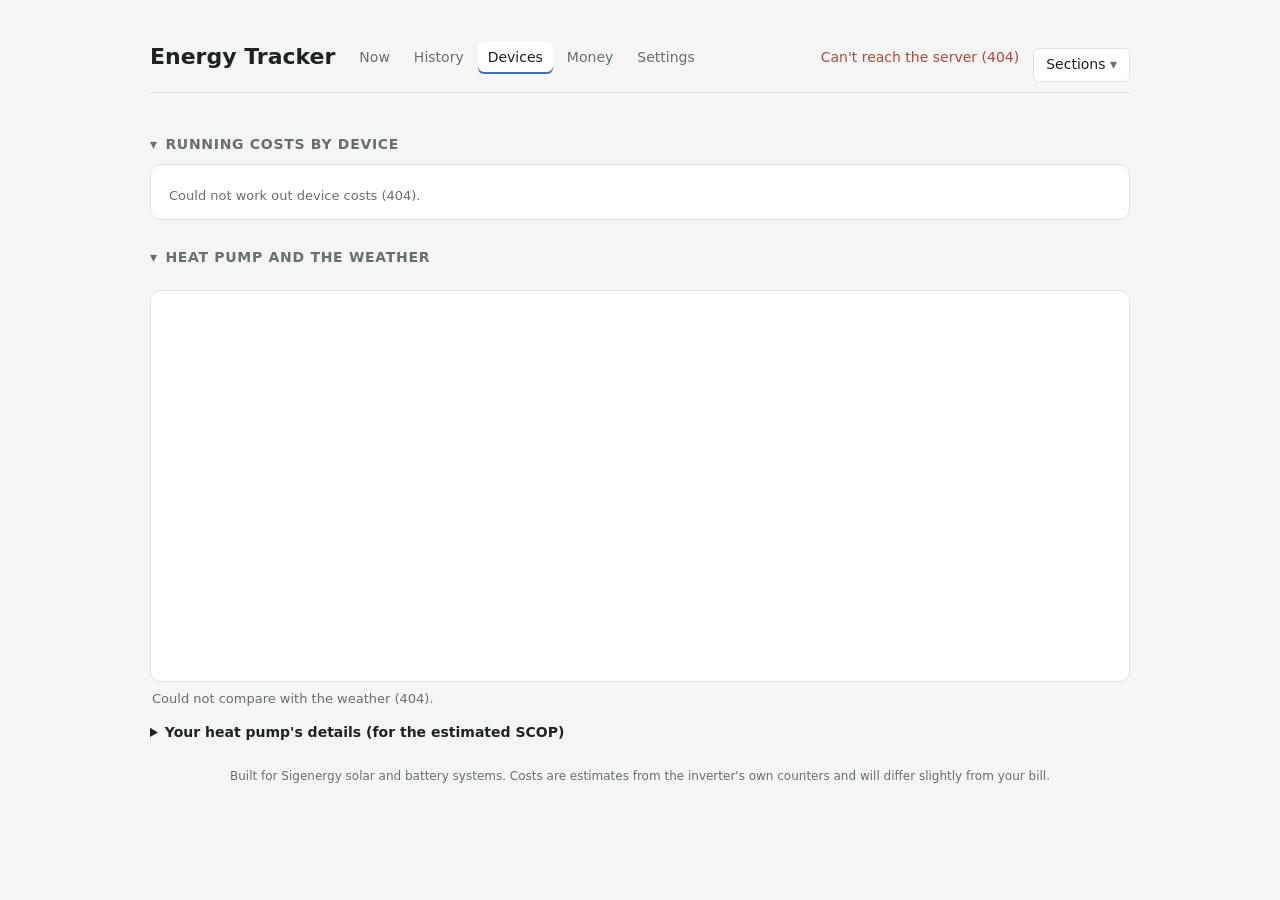
==== energy_tracker/src/energy_tracker/web/devices.html @ 3c7d55b4 "0.44.0: a chart of the estimated SCOP by day, week, month and year, with a predicted SCOP for the ye" ====
<!doctype html>
<html lang="en">
<head>
<meta charset="utf-8">
<meta name="viewport" content="width=device-width, initial-scale=1">
<title>Devices · Energy Tracker</title>
<link rel="stylesheet" href="app.css?v=__VERSION__">
</head>
<body data-page="devices">
<main>
  <header>
    <h1>Energy Tracker</h1>
    <nav class="pages" aria-label="Pages">
      <a href="./">Now</a>
      <a href="history">History</a>
      <a href="devices" aria-current="page">Devices</a>
      <a href="money">Money</a>
      <a href="settings">Settings</a>
    </nav>
    <div class="right">
      <div id="status">Loading…</div>
      <details class="jump" id="jump">
        <summary>Sections</summary>
        <div class="jump-panel" id="jump-panel"></div>
      </details>
    </div>
  </header>

  <div id="notice" role="alert" hidden>
    <strong>No Sigenergy sensors were found in Home Assistant.</strong>
    This app is built for Sigenergy solar and battery systems and reads the sensors created
    by the Sigenergy integration, so it has nothing to show yet. If you have a Sigenergy
    system, check that its integration is set up. For other systems, or sensors with different
    names, see "Using different sensors" in the documentation.
  </div>
  <div id="reminders" role="status" hidden></div>

  <div id="device-costs-section">
    <h2 id="device-costs-heading">Running costs by device</h2>
    <div class="chart">
      <div class="table-scroll">
        <table>
          <thead id="device-costs-head"></thead>
          <tbody id="device-costs-rows"></tbody>
        </table>
      </div>
      <div class="hint" id="device-costs-hint"></div>
    </div>
  </div>

  <div id="heating-section">
    <h2 id="heating-heading">Heat pump and the weather</h2>
    <div class="tiles" id="heating-tiles"></div>
    <div class="chart" id="efficiency-box" style="margin-top: 12px;" hidden>
      <h3 style="margin: 0 0 8px; font-size: 15px;">Estimated SCOP</h3>
      <div class="tiles" id="efficiency-tiles"></div>
      <div class="segmented" id="scop-periods" role="group" aria-label="SCOP by" style="margin-top: 12px;">
        <button type="button" data-period="days">Daily</button>
        <button type="button" data-period="weeks">Weekly</button>
        <button type="button" data-period="months">Monthly</button>
        <button type="button" data-period="years">Yearly</button>
      </div>
      <svg id="scop-chart" viewBox="0 0 900 260" role="img" style="margin-top: 8px;"
           aria-label="The heat pump's estimated SCOP, heating SCOP and hot water COP over time"></svg>
      <div class="legend" id="scop-legend"></div>
      <div class="table-scroll" style="margin-top: 12px;">
        <table>
          <thead><tr><th>Period</th><th class="num">Days</th><th class="num">Electricity</th><th class="num">Hot water</th>
            <th class="num">Heating</th><th class="num">Standby</th><th class="num">Hot water COP</th>
            <th class="num">Heating SCOP</th><th class="num">SCOP</th></tr></thead>
          <tbody id="efficiency-rows"></tbody>
        </table>
      </div>
      <div class="hint" id="efficiency-hint"></div>
    </div>
    <div class="chart" id="heatgen-box" style="margin-top: 12px;" hidden>
      <h3 style="margin: 0 0 8px; font-size: 15px;">Heat generated</h3>
      <div class="tiles" id="heatgen-tiles"></div>
      <div class="segmented" id="heatgen-periods" role="group" aria-label="Heat generated by"
           style="margin-top: 12px;">
        <button type="button" data-period="days">Daily</button>
        <button type="button" data-period="weeks">Weekly</button>
        <button type="button" data-period="months">Monthly</button>
        <button type="button" data-period="years">Yearly</button>
      </div>
      <svg id="heatgen-chart" viewBox="0 0 900 260" role="img" style="margin-top: 8px;"
           aria-label="Heat generated by the heat pump, split into hot water and heating"></svg>
      <div class="legend" id="heatgen-legend"></div>
      <div class="table-scroll" style="margin-top: 12px;">
        <table>
          <thead><tr><th>Period</th><th class="num">Days</th><th class="num">Heat generated</th>
            <th class="num">Hot water</th><th class="num">Heating</th><th class="num">Electricity</th>
            <th class="num">COP</th></tr></thead>
          <tbody id="heatgen-rows"></tbody>
        </table>
      </div>
      <div class="hint" id="heatgen-hint"></div>
    </div>
    <div class="chart" style="margin-top: 12px;">
      <div class="empty" id="heating-empty" hidden></div>
      <svg id="heating-chart" viewBox="0 0 900 320" role="img"
           aria-label="Each day's heat pump use against that day's outdoor temperature" hidden></svg>
      <div class="hint" id="heating-chart-hint"></div>
    </div>
    <div class="chart" id="heating-table-box" hidden>
      <div class="table-scroll">
        <table>
          <thead><tr><th>Period</th><th class="num">Days</th><th class="num">Average outside</th>
            <th class="num">Heat pump</th><th class="num">Degree days</th><th class="num">kWh per degree day</th><th class="num" id="heating-scop-head" hidden>Survey SCOP</th></tr></thead>
          <tbody id="heating-rows"></tbody>
        </table>
      </div>
      <div class="hint">Degree days measure how cold it was: each day adds how far its average fell below
        15.5 °C. kWh per degree day lets one winter be compared fairly with another, whatever the weather; if it
        rises, the heat pump (or its settings) is working less efficiently. Winters run October to April; months with
        little heating are left blank, as hot water would swamp the figure.</div>
    </div>
    <div class="hint" id="heating-hint"></div>
    <details id="heating-editor">
      <summary>Your heat pump's details (for the estimated SCOP)</summary>
      <div class="hint">Cylinder size: the litres on the hot water cylinder's label. With the heat pump's modes
        (the <code>hot_water_mode_entity</code> and <code>heating_mode_entity</code> options), the tracker measures the
        heat put into the cylinder at each reheat and uses it to estimate the heat pump's SCOP.</div>
      <div class="hint">From the heat loss survey done for the heat pump (an MCS heat loss report, say). With it, the
        tracker estimates the heat your home needed each day from how cold it was, and divides it by the electricity
        the heat pump used for heating: an estimated SCOP. Surveys tend to overstate heat loss, so treat it as a
        guide, best for comparing one month or winter with another.</div>
      <form id="heating-form">
        <label>Hot water cylinder (litres) <input type="number" name="cylinder_litres" min="30" max="1000" step="1" placeholder="250"></label>
        <label>Total heat loss (kW) <small>(survey)</small> <input type="number" name="heat_loss_kw" min="0.1" max="50" step="0.01" placeholder="4.42"></label>
        <label>Design outdoor temperature (°C) <input type="number" name="outdoor_c" min="-25" max="10" step="0.1" placeholder="-3.4"></label>
        <label>Indoor temperature (°C) <input type="number" name="indoor_c" min="12" max="26" step="0.1" placeholder="21"></label>
        <label>Heating degree days a year <small>(optional)</small> <input type="number" name="degree_days" min="100" max="6000" step="1" placeholder="2224"></label>
        <label>Design SCOP <small>(optional)</small> <input type="number" name="design_scop" min="1" max="8" step="0.01" placeholder="3.78"></label>
        <label>Heating needed below (°C) <input type="number" name="base_c" min="10" max="20" step="0.1" value="15.5"></label>
        <div class="actions">
          <button class="primary" type="submit">Save</button>
          <button type="button" id="heating-clear">Clear</button>
        </div>
        <div id="heating-message" style="grid-column: 1 / -1; font-size: 13px; min-height: 18px; color: var(--muted);"></div>
      </form>
    </details>
  </div>

  <footer>Built for Sigenergy solar and battery systems. Costs are estimates from the
    inverter's own counters and will differ slightly from your bill.
    <div id="storage"></div></footer>
</main>
<script src="app.js?v=__VERSION__"></script>
</body>
</html>
---- energy_tracker/src/energy_tracker/web/app.css ----
:root {
    --bg: #f5f6f4; --card: #ffffff; --text: #1c2321; --muted: #66706c; --line: #dfe3e0;
    /* Energy colours follow Sigenergy's own app: solar yellow, consumption purple, grid
       lilac-blue, battery cyan (a little deeper here, to show on a light background). */
    --solar: #c9a800; --load: #9a3fe6; --grid: #6c6cf0; --battery: #10b3ac;
    --export: #2f8f6b; --heatpump: #b8592a; --hotwater: #2f7fc1; --ev: #2f7fc1; --house: #9a3fe6;
    /* Colours with a meaning of their own, apart from any energy flow. */
    --accent: #3b6fb6; --danger: #b0483c; --good: #2f8f6b; --warn: #c98a00;
  }
  @media (prefers-color-scheme: dark) {
    :root {
      --bg: #151917; --card: #1e2421; --text: #e8ece9; --muted: #98a39e; --line: #2e3632;
      --solar: #f2e24a; --load: #b266f5; --grid: #8f8ffb; --battery: #4ee6e0;
      --export: #5cc79e; --heatpump: #e8956a; --hotwater: #6db3ea; --ev: #6db3ea; --house: #b266f5;
      --accent: #7aa7e6; --danger: #e5796c; --good: #5cc79e; --warn: #f0b429;
    }
  }
  * { box-sizing: border-box; }
  body { margin: 0; padding: 24px 16px 40px; background: var(--bg); color: var(--text);
         font: 16px/1.4 system-ui, -apple-system, "Segoe UI", sans-serif; }
  main { max-width: 980px; margin: 0 auto; }
  /* The header stays at the top while scrolling, so the section menu is always to hand. */
  header { display: flex; justify-content: space-between; align-items: center;
           flex-wrap: wrap; gap: 8px 14px; margin-bottom: 8px; padding: 10px 0;
           position: sticky; top: 0; z-index: 20; background: var(--bg);
           border-bottom: 1px solid var(--line); }
  header .right { display: flex; align-items: center; gap: 14px; margin-left: auto; }
  /* The pages, as tabs beside the title. */
  nav.pages { display: flex; flex-wrap: wrap; gap: 4px; }
  nav.pages a { padding: 6px 10px; border-radius: 6px; color: var(--muted); text-decoration: none;
                font-size: 14px; font-weight: 500; }
  nav.pages a:hover, nav.pages a:focus-visible { background: var(--card); color: var(--text); }
  nav.pages a[aria-current="page"] { background: var(--card); color: var(--text);
                                     box-shadow: inset 0 -2px 0 var(--accent); }
  @media (max-width: 640px) {
    nav.pages { order: 3; width: 100%; }
    nav.pages a { flex: 1 1 auto; text-align: center; padding: 6px 4px; }
  }
  .jump { position: relative; }
  .jump > summary { list-style: none; cursor: pointer; font-size: 14px; font-weight: 500;
                    border: 1px solid var(--line); border-radius: 6px; padding: 6px 12px;
                    background: var(--card); color: var(--text); user-select: none; }
  .jump > summary::-webkit-details-marker { display: none; }
  .jump > summary::after { content: " \25BE"; color: var(--muted); }
  .jump-panel { position: absolute; right: 0; top: calc(100% + 6px); width: min(280px, 86vw);
                max-height: min(70vh, 560px); overflow-y: auto; background: var(--card);
                border: 1px solid var(--line); border-radius: 10px; padding: 6px;
                box-shadow: 0 8px 24px rgba(0,0,0,.18); }
  .jump-panel button { display: block; width: 100%; height: auto; text-align: left; border: none;
                       background: none; padding: 7px 10px; border-radius: 6px; font-size: 14px; }
  .jump-panel button:hover, .jump-panel button:focus-visible { background: var(--bg); }
  .jump-panel button.folded { color: var(--muted); }
  .jump-panel a { display: block; padding: 7px 10px; border-radius: 6px; color: inherit;
                  text-decoration: none; font-size: 14px; }
  .jump-panel a:hover, .jump-panel a:focus-visible { background: var(--bg); }
  .jump-panel a small { display: block; color: var(--muted); font-size: 12px; }
  .jump-panel a.page-link { font-weight: 600; }
  .jump-panel a.page-link.current { background: var(--bg); }
  .jump-panel button.section-link { padding-left: 22px; }
  .jump-panel hr { border: none; border-top: 1px solid var(--line); margin: 6px 4px; }
  /* Section headings fold their section away when clicked. */
  h2[aria-expanded] { cursor: pointer; user-select: none; scroll-margin-top: 76px; }
  h2[aria-expanded]::before { content: "\25BE"; display: inline-block; width: 1.1em; }
  h2[aria-expanded="false"]::before { content: "\25B8"; }
  h2[aria-expanded]:focus-visible { outline: 2px solid var(--accent); outline-offset: 3px; border-radius: 3px; }
  .folded-away { display: none !important; }
  .label-text { display: block; }
  h1 { font-size: 22px; margin: 0; }
  h2 { font-size: 14px; font-weight: 600; color: var(--muted); margin: 28px 0 10px;
       text-transform: uppercase; letter-spacing: .05em; }
  #status { color: var(--muted); font-size: 14px; }
  #status.stale { color: var(--danger); }
  .tiles { display: grid; grid-template-columns: repeat(auto-fill, minmax(150px, 1fr)); gap: 12px; }
  .tile { background: var(--card); border: 1px solid var(--line); border-radius: 10px;
          padding: 14px 16px; }
  .tile.tinted { border-top: 3px solid var(--c); padding-top: 12px; }
  .tile .label { color: var(--muted); font-size: 13px; }
  .tile .value { font-size: 26px; font-weight: 600; font-variant-numeric: tabular-nums;
                 margin-top: 2px; }
  .tile .value small { font-size: 14px; font-weight: 400; color: var(--muted); margin-left: 3px; }
  .tile .note { color: var(--muted); font-size: 13px; min-height: 18px; }
  .section-head { display: flex; align-items: center; gap: 12px; flex-wrap: wrap;
                  margin: 28px 0 10px; }
  .section-head h2 { margin: 0; }
  .nav { display: flex; gap: 6px; }
  .nav button { padding: 3px 10px; font-size: 14px; line-height: 1.3; }
  .nav button:disabled { opacity: .35; cursor: default; }
  td.num, th.num { text-align: right; font-variant-numeric: tabular-nums; white-space: nowrap; }
  td button.link { color: var(--text); font-size: 14px; text-decoration: underline;
                   text-decoration-color: var(--line); text-underline-offset: 3px; }
  .hint { color: var(--muted); font-size: 13px; margin: 8px 2px 0; min-height: 18px; }
  .chart { background: var(--card); border: 1px solid var(--line); border-radius: 10px;
           padding: 14px 16px; }
  svg { width: 100%; height: auto; display: block; }
  table { width: 100%; border-collapse: collapse; font-size: 14px; }
  th, td { text-align: left; padding: 8px 10px 8px 0; border-bottom: 1px solid var(--line);
           vertical-align: top; }
  th { color: var(--muted); font-weight: 500; font-size: 13px; }
  .table-scroll { overflow-x: auto; }
  .tag { font-size: 12px; color: var(--good); border: 1px solid currentColor;
         border-radius: 4px; padding: 1px 6px; margin-left: 6px; white-space: nowrap; }
  details { margin-top: 14px; }
  summary { cursor: pointer; font-weight: 600; font-size: 14px; }
  form { display: grid; grid-template-columns: repeat(auto-fit, minmax(170px, 1fr));
         gap: 12px 16px; margin-top: 14px; }
  /* Labels can wrap to different heights; pushing the field to the bottom keeps every
     field in a row on the same line. */
  form label { display: flex; flex-direction: column; justify-content: flex-end; gap: 4px;
               font-size: 13px; color: var(--muted); min-width: 0; }
  form label > input:not([type=checkbox]), form label > select { width: 100%; height: 38px; box-sizing: border-box; }
  form button { height: 38px; box-sizing: border-box; }
  .field-row { grid-column: 1 / -1; display: flex; flex-wrap: wrap; gap: 12px 16px; align-items: flex-end; }
  .field-row label { flex: 1 1 180px; }
  .group-title { grid-column: 1 / -1; font-size: 13px; font-weight: 600; color: var(--text); margin-top: 6px; }
  .group-title small { font-weight: 400; color: var(--muted); }
  form label.wide { grid-column: 1 / -1; flex-direction: row; justify-content: flex-start; align-items: center; gap: 8px; }
  input, select, button { font: inherit; color: var(--text); background: var(--bg);
                          border: 1px solid var(--line); border-radius: 6px; padding: 7px 9px; }
  input[type=checkbox] { width: 16px; height: 16px; padding: 0; }
  button { cursor: pointer; background: var(--card); }
  button.primary { background: var(--accent); border-color: var(--accent); color: #fff;
                   font-weight: 600; justify-self: start; }
  button.link { border: none; background: none; padding: 0; color: var(--danger); font-size: 13px; }
  #tariff-message { grid-column: 1 / -1; font-size: 13px; min-height: 18px; color: var(--muted); }
  #tariff-message.error, #import-message.error { color: var(--danger); }
  .windows { grid-column: 1 / -1; display: grid; gap: 8px; }
  .window { display: flex; flex-wrap: wrap; gap: 12px 16px; align-items: flex-end; }
  .window label { flex: 1 1 130px; }
  .window label.grow { flex: 2 1 220px; }
  .lookup { grid-column: 1 / -1; display: flex; flex-wrap: wrap; gap: 8px; align-items: end;
            padding-bottom: 12px; border-bottom: 1px solid var(--line, rgba(128,128,128,.25)); }
  .lookup label { flex: 1 1 170px; }
  .filters { display: flex; flex-wrap: wrap; align-items: center; gap: 8px 12px; margin: 28px 0 10px; }
  .filters h2 { margin: 0; }
  .filters .period-label { font-size: 14px; color: var(--text); font-weight: 600; }
  .legend span.box::before, .legend .key.box::before { height: 10px; width: 10px; border-radius: 2px; }
  /* Legend entries are switches: click one to show or hide that series. */
  .legend .key { all: unset; cursor: pointer; display: inline-flex; align-items: center; color: var(--text);
                 padding: 2px 6px; margin: -2px -6px; border-radius: 6px; }
  .legend .key::before { content: ""; display: inline-block; width: 14px; height: 3px; border-radius: 2px;
                         background: var(--c); margin-right: 6px; flex: none; }
  .legend .key.dashed::before { background: repeating-linear-gradient(90deg, var(--c) 0 5px, transparent 5px 8px); }
  .legend .key:hover { background: var(--bg); }
  .legend .key:focus-visible { outline: 2px solid var(--accent); }
  .legend .key[aria-pressed="false"] { color: var(--muted); text-decoration: line-through; }
  .legend .key[aria-pressed="false"]::before { background: var(--line); }
  tr.year-row td { background: var(--bg); font-weight: 600; cursor: pointer; user-select: none; }
  .rate-fix { grid-column: 1 / -1; border: 1px solid var(--line); border-radius: 8px; padding: 10px 12px;
              font-size: 13px; line-height: 1.5; display: grid; gap: 6px; }
  .rate-fix strong { font-weight: 600; }
  .rate-fix .actions { flex-wrap: wrap; }
  #bills-rates { grid-column: 1 / -1; display: grid; gap: 8px; }
  #roi-progress { margin-top: 12px; background: var(--card); border: 1px solid var(--line); border-radius: 12px;
                  padding: 14px 16px; }
  .progress { height: 14px; border-radius: 7px; background: var(--bg); border: 1px solid var(--line); overflow: hidden; }
  .progress .bar { height: 100%; width: 0; background: var(--good); border-radius: 7px 0 0 7px;
                   transition: width .4s ease; }
  .progress.soc { height: 8px; margin-top: 8px; }
  .progress.soc .bar { background: var(--battery); border-radius: 4px; transition: none; }
  .progress-labels { display: flex; justify-content: space-between; flex-wrap: wrap; gap: 4px 16px; margin-top: 8px;
                     font-size: 14px; }
  .progress-labels span:first-child { font-weight: 600; }
  .progress-labels span:last-child { color: var(--muted); }
  tr.year-row td span.detail { font-weight: 400; color: var(--muted); font-size: 13px; margin-left: 10px; }
  .plot { position: relative; }
  .chart-tip { position: absolute; pointer-events: none; background: var(--card); color: var(--text);
                 border: 1px solid var(--line); border-radius: 8px; padding: 8px 10px; font-size: 13px;
                 box-shadow: 0 4px 14px rgba(0,0,0,.14); min-width: 150px; z-index: 2; }
  .chart-tip .when { color: var(--muted); margin-bottom: 4px; }
  .chart-tip .row { display: flex; justify-content: space-between; gap: 14px; }
  .chart-tip .row span:first-child::before { content: ""; display: inline-block; width: 10px; height: 3px;
                 border-radius: 2px; background: var(--c); margin-right: 6px; vertical-align: middle; }
  .chart-tip .row strong { font-weight: 600; }
  .hit { fill: transparent; cursor: default; outline: none; }
  .hit:hover, .hit:focus { fill: var(--muted); fill-opacity: .1; }
  a.button { display: inline-block; text-decoration: none; padding: 6px 12px; border: 1px solid var(--line);
             border-radius: 8px; color: var(--text); background: var(--card); font-size: 14px; }
  .export-row { display: flex; flex-wrap: wrap; gap: 10px; align-items: center; margin-top: 12px; font-size: 13px;
                color: var(--muted); }
  td.sub { color: var(--muted); font-size: 13px; }
  @media print {
    /* Printing one section: everything else is left off the page. */
    body.print-one main > *:not(.printing), body.print-one .nav { display: none !important; }
    body.print-one { background: #fff; }
  }
  #roi-message { grid-column: 1 / -1; font-size: 13px; min-height: 18px; color: var(--muted); }
  #roi-message.error { color: var(--danger); }
  .legend span.dashed::before { background: repeating-linear-gradient(90deg, var(--c) 0 5px, transparent 5px 8px); }
  #compare-message { grid-column: 1 / -1; font-size: 13px; min-height: 18px; color: var(--muted); }
  #compare-message.error { color: var(--danger); }
  td.better { color: var(--good); font-weight: 600; }
  td.worse { color: var(--danger); }
  #import-message { grid-column: 1 / -1; font-size: 13px; line-height: 1.6; color: var(--muted); }
  .actions { grid-column: 1 / -1; display: flex; gap: 10px; }
  .axis { fill: var(--muted); font-size: 11px; }
  .gridline { stroke: var(--line); stroke-width: 1; }
  .zero { stroke: var(--muted); stroke-width: 1; stroke-dasharray: 3 3; }
  .legend { display: flex; flex-wrap: wrap; gap: 6px 18px; margin-top: 10px; font-size: 13px;
            color: var(--muted); }
  .legend span::before { content: ""; display: inline-block; width: 14px; height: 3px;
                         border-radius: 2px; margin-right: 6px; vertical-align: middle;
                         background: var(--c); }
  /* A row of buttons choosing one of a few views: Daily, Weekly, Monthly, Yearly. */
  .segmented { display: inline-flex; flex-wrap: wrap; gap: 4px; }
  .segmented button[aria-pressed="true"] { background: var(--accent); border-color: var(--accent); color: #fff; }
  .empty { color: var(--muted); padding: 30px 0; text-align: center; }
  /* Sharing the yearly report: everything about money is left out. */
  #yearly-section.sharing .money { display: none; }
  #yearly-share[aria-pressed="true"] { background: var(--accent); border-color: var(--accent); color: #fff; }
  #reminders { display: grid; gap: 8px; margin: 14px 0 0; }
  #reminders div { border: 1px solid var(--warn); border-radius: 10px; padding: 10px 14px; font-size: 14px;
                   line-height: 1.5; background: var(--card); }
  #notice { border: 1px solid var(--danger); border-radius: 10px; padding: 12px 14px;
            margin: 14px 0 0; font-size: 14px; line-height: 1.5; }
  footer { color: var(--muted); font-size: 12px; margin: 26px 2px 8px; text-align: center; }
.by-device { margin-top: 14px; }
.by-device .group-title { margin-bottom: 8px; }
.by-device .note { white-space: pre-line; }
.tile.split { grid-column: span 2; }
.tile.split > .label { margin-bottom: 4px; }
.tile.split .halves { display: grid; grid-template-columns: 1fr 1fr; gap: 12px; }
.tile.split > .note { margin-top: 8px; }
.tile.split .halves > div + div { border-left: 1px solid var(--line); padding-left: 12px; }
.section-marker { height: 1px; margin-bottom: -1px; }

/* View only (see api/access): forms and Edit / Remove links are hidden */
body.view-only form, body.view-only .write { display: none !important; }
.view-only-note { font-size: 0.9em; color: var(--muted); }
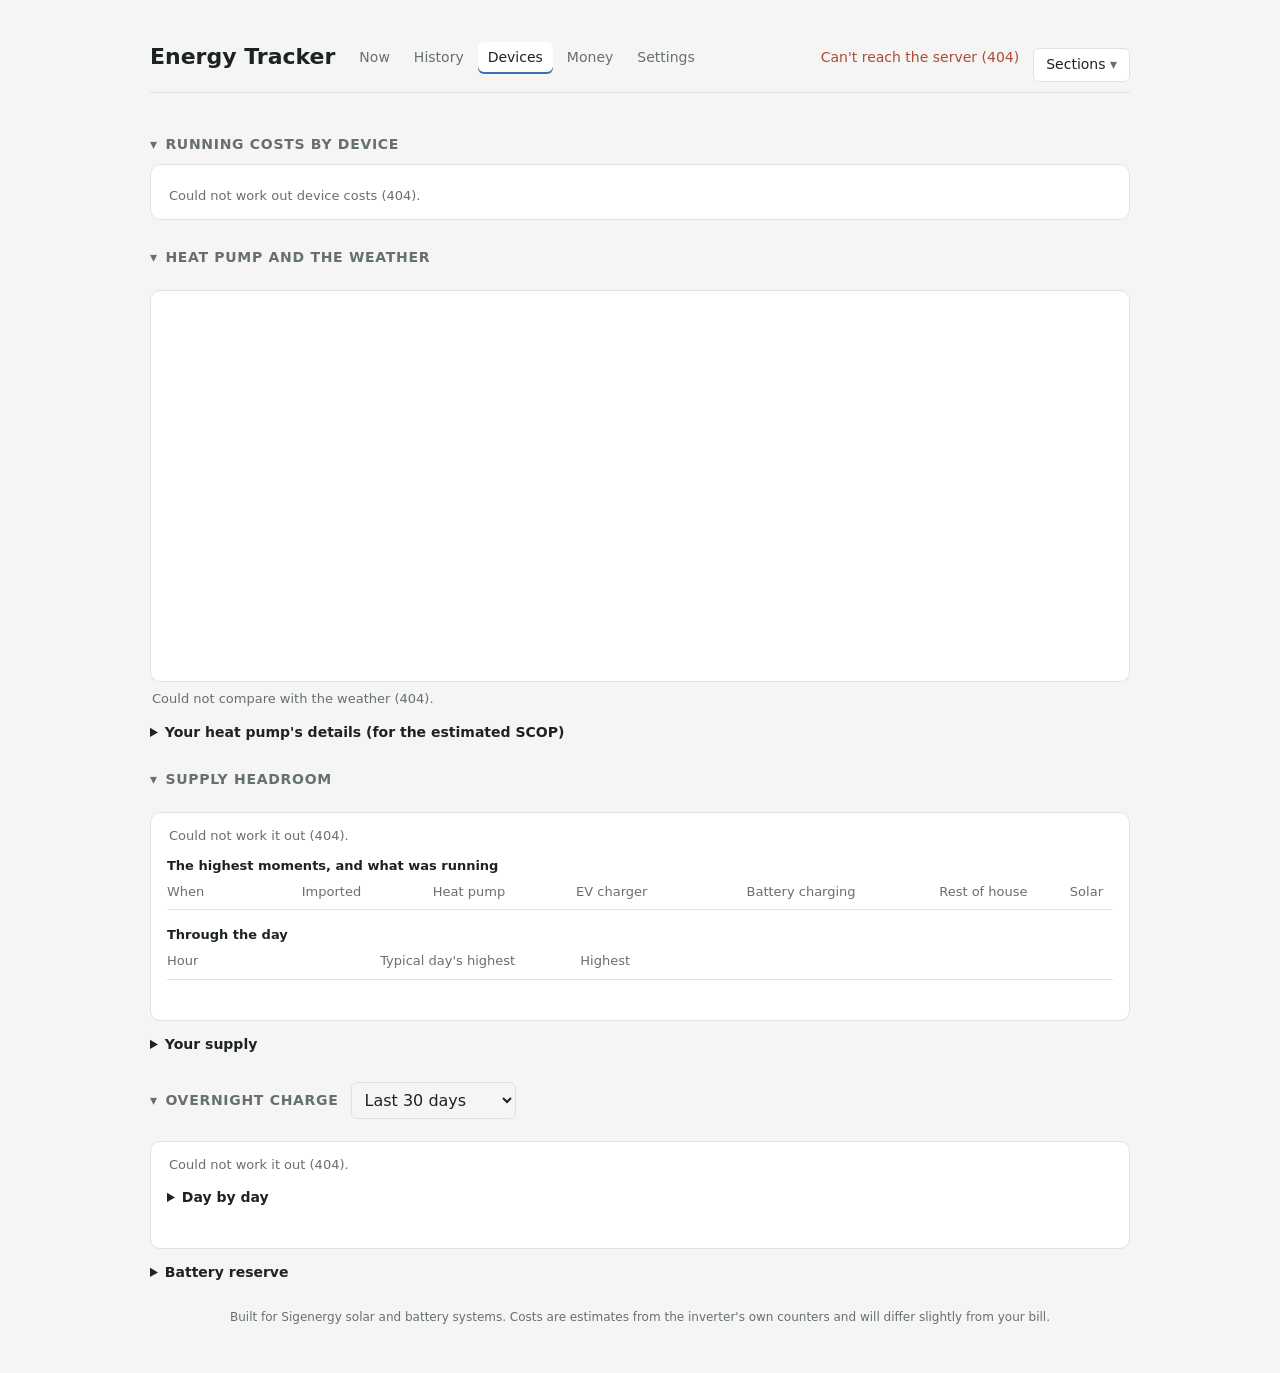
==== commit 2072c5fc: "0.45.0: before and after an upgrade, supply headroom, overnight charge - upgrade.py + /api/upgrade: " ====
--- a/energy_tracker/src/energy_tracker/web/devices.html
+++ b/energy_tracker/src/energy_tracker/web/devices.html
@@ -142,6 +142,89 @@
     </details>
   </div>
 
+  <div id="headroom-section">
+    <h2 id="headroom-heading">Supply headroom</h2>
+    <div class="tiles" id="headroom-tiles"></div>
+    <div class="chart" style="margin-top: 12px;">
+      <div class="hint" id="headroom-summary" style="margin-top: 0;"></div>
+      <div class="group-title" style="margin-top: 12px;">The highest moments, and what was running</div>
+      <div class="table-scroll">
+        <table>
+          <thead><tr><th>When</th><th class="num">Imported</th><th class="num" id="headroom-hp-head">Heat pump</th>
+            <th class="num">EV charger</th><th class="num">Battery charging</th><th class="num">Rest of house</th>
+            <th class="num">Solar</th></tr></thead>
+          <tbody id="headroom-peaks"></tbody>
+        </table>
+      </div>
+      <div class="group-title" style="margin-top: 16px;">Through the day</div>
+      <div class="table-scroll">
+        <table class="hour-bars">
+          <thead><tr><th>Hour</th><th class="num">Typical day's highest</th><th class="num">Highest</th><th style="width: 50%;"></th></tr></thead>
+          <tbody id="headroom-hours"></tbody>
+        </table>
+      </div>
+      <div id="headroom-export-box" hidden>
+        <div class="group-title" style="margin-top: 16px;">Exporting</div>
+        <div class="hint" id="headroom-export" style="margin-top: 0;"></div>
+      </div>
+      <div class="hint" id="headroom-hint"></div>
+    </div>
+    <details id="headroom-editor">
+      <summary>Your supply</summary>
+      <form id="headroom-form">
+        <label>Main fuse (amps) <input type="number" name="fuse_amps" min="20" max="200" step="1" placeholder="100"></label>
+        <label>Export limit (kW) <small>(from the network operator)</small> <input type="number" name="export_limit_kw" min="0.1" max="100" step="0.01" placeholder="3.68"></label>
+        <div class="actions"><button class="primary" type="submit">Save</button></div>
+        <div id="headroom-message" style="grid-column: 1 / -1; font-size: 13px; min-height: 18px; color: var(--muted);"></div>
+      </form>
+    </details>
+  </div>
+
+  <div id="overnight-section">
+    <div class="filters">
+      <h2 id="overnight-heading">Overnight charge</h2>
+      <select id="overnight-period" aria-label="Period to look back over">
+        <option value="30d" selected>Last 30 days</option>
+        <option value="90d">Last 90 days</option>
+        <option value="12m">Last 12 months</option>
+      </select>
+    </div>
+    <div class="tiles" id="overnight-tiles"></div>
+    <div class="chart" style="margin-top: 12px;">
+      <div class="hint" id="overnight-summary" style="margin-top: 0;"></div>
+      <details id="overnight-months-box" hidden>
+        <summary>Month by month</summary>
+        <div class="table-scroll">
+          <table>
+            <thead><tr><th>Month</th><th class="num">Days</th><th class="num">Charged to</th><th class="num">Lowest</th>
+              <th class="num">Ran short</th><th class="num">Spare</th><th class="num">Bought dear</th>
+              <th class="num">Would have done</th></tr></thead>
+            <tbody id="overnight-months"></tbody>
+          </table>
+        </div>
+      </details>
+      <details id="overnight-days-box">
+        <summary>Day by day</summary>
+        <div class="table-scroll">
+          <table>
+            <thead><tr><th>Day</th><th class="num">Charged to</th><th class="num">Lowest</th><th class="num">Left at next</th>
+              <th class="num">From battery</th><th class="num">Bought dear</th><th class="num">Would have done</th><th></th></tr></thead>
+            <tbody id="overnight-days"></tbody>
+          </table>
+        </div>
+      </details>
+      <div class="hint" id="overnight-hint"></div>
+    </div>
+    <details id="overnight-editor">
+      <summary>Battery reserve</summary>
+      <form id="overnight-form">
+        <label>Kept above (%) <small>(empty: worked out)</small> <input type="number" name="reserve_percent" min="0" max="90" step="1"></label>
+        <div class="actions"><button class="primary" type="submit">Save</button></div>
+        <div id="overnight-message" style="grid-column: 1 / -1; font-size: 13px; min-height: 18px; color: var(--muted);"></div>
+      </form>
+    </details>
+  </div>
+
   <footer>Built for Sigenergy solar and battery systems. Costs are estimates from the
     inverter's own counters and will differ slightly from your bill.
     <div id="storage"></div></footer>
--- a/energy_tracker/src/energy_tracker/web/app.css
+++ b/energy_tracker/src/energy_tracker/web/app.css
@@ -226,3 +226,11 @@
 /* View only (see api/access): forms and Edit / Remove links are hidden */
 body.view-only form, body.view-only .write { display: none !important; }
 .view-only-note { font-size: 0.9em; color: var(--muted); }
+.hour-bars td { padding-top: 3px; padding-bottom: 3px; }
+.hour-bars .progress { height: 10px; position: relative; }
+.hour-bars .progress .bar { background: var(--grid); opacity: 0.45; position: absolute; left: 0; top: 0; }
+.hour-bars .progress .bar.typical { opacity: 1; }
+.hour-bars .progress .limit { position: absolute; top: -2px; bottom: -2px; width: 2px; background: var(--danger); }
+td.verdict-short { color: var(--danger); font-weight: 600; }
+td.verdict-spare { color: var(--warn); font-weight: 600; }
+td.verdict-right { color: var(--good); }
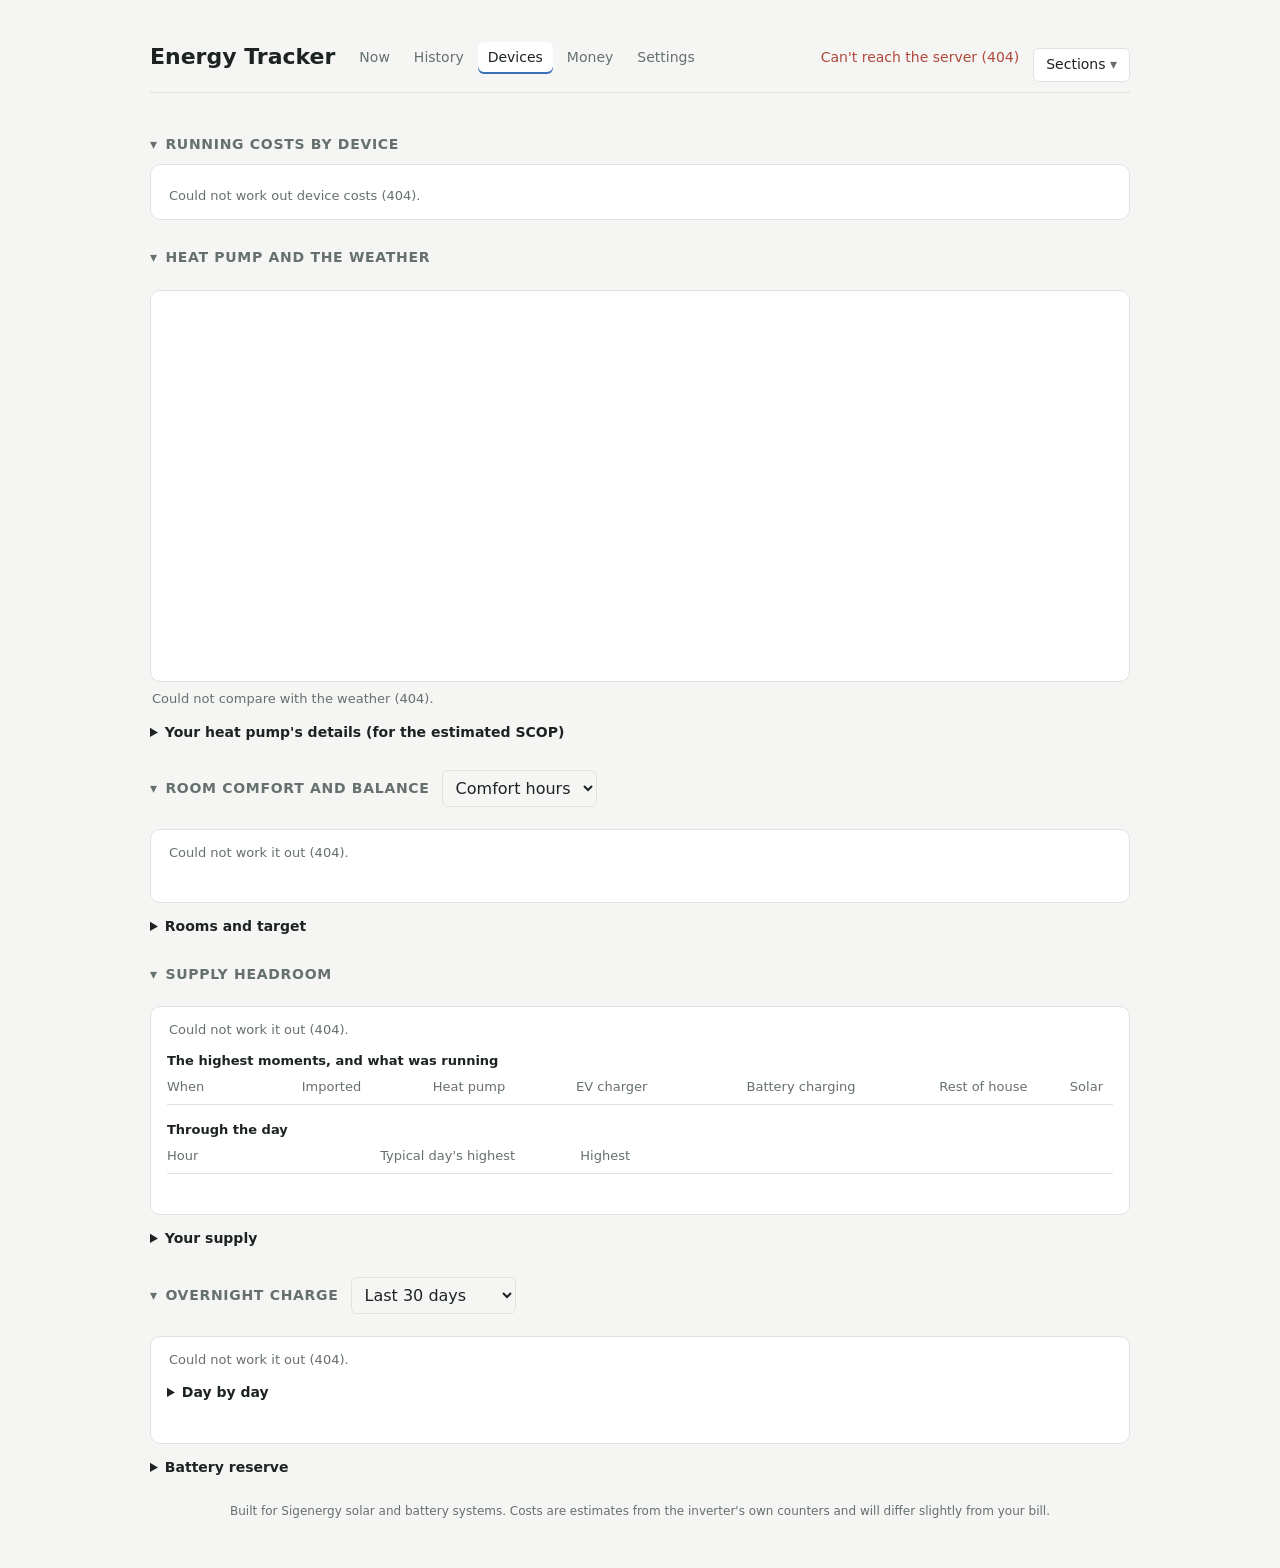
==== commit 7eda198d: "0.46.0: room comfort and balance, with daily/weekly/monthly/yearly averages - comfort.py: rooms chos" ====
--- a/energy_tracker/src/energy_tracker/web/devices.html
+++ b/energy_tracker/src/energy_tracker/web/devices.html
@@ -142,6 +142,67 @@
     </details>
   </div>
 
+  <div id="comfort-section">
+    <div class="filters">
+      <h2 id="comfort-heading">Room comfort and balance</h2>
+      <select id="comfort-hours" aria-label="Hours counted">
+        <option value="comfort" selected>Comfort hours</option>
+        <option value="all">All day</option>
+      </select>
+    </div>
+    <div class="tiles" id="comfort-tiles"></div>
+    <div class="chart" style="margin-top: 12px;">
+      <div class="hint" id="comfort-summary" style="margin-top: 0;"></div>
+      <div id="comfort-body" hidden>
+        <div class="group-title" style="margin-top: 12px;" id="comfort-rooms-title">The last 7 days, room by room</div>
+        <div class="table-scroll">
+          <table>
+            <thead><tr><th>Room</th><th class="num">Now</th><th class="num">Average</th><th class="num">Lowest</th>
+              <th class="num">Highest</th><th class="num">Against the house</th><th class="num">In the band</th>
+              <th class="num">Too cold</th><th class="num">Too warm</th><th class="num">Humidity</th>
+              <th class="num">Above 60%</th></tr></thead>
+            <tbody id="comfort-rooms"></tbody>
+          </table>
+        </div>
+        <div class="group-title" style="margin-top: 16px;">Averages</div>
+        <div class="segmented" id="comfort-periods" role="group" aria-label="Averages by">
+          <button type="button" data-period="days">Daily</button>
+          <button type="button" data-period="weeks">Weekly</button>
+          <button type="button" data-period="months">Monthly</button>
+          <button type="button" data-period="years">Yearly</button>
+        </div>
+        <svg id="comfort-chart" viewBox="0 0 900 280" role="img" style="margin-top: 8px;"
+             aria-label="Each room's average temperature by period, against the target"></svg>
+        <div class="legend" id="comfort-legend"></div>
+        <div class="table-scroll" style="margin-top: 12px;">
+          <table>
+            <thead id="comfort-periods-head"></thead>
+            <tbody id="comfort-periods-rows"></tbody>
+          </table>
+        </div>
+      </div>
+      <div class="hint" id="comfort-hint"></div>
+    </div>
+    <details id="comfort-editor">
+      <summary>Rooms and target</summary>
+      <form id="comfort-form">
+        <label>Target (°C) <input type="number" name="target_c" min="10" max="30" step="0.5" required></label>
+        <label>Comfort band, give or take (°C) <input type="number" name="band_c" min="0.2" max="5" step="0.1" required></label>
+        <label>Comfort hours from <input type="time" name="hours_from" step="1800" required></label>
+        <label>to <input type="time" name="hours_to" step="1800" required></label>
+        <div style="grid-column: 1 / -1;">
+          <div class="group-title" style="margin: 4px 0 8px;">Rooms</div>
+          <div id="comfort-room-list"></div>
+          <button type="button" id="comfort-add-room">Add a room</button>
+          <datalist id="comfort-temperature-sensors"></datalist>
+          <datalist id="comfort-humidity-sensors"></datalist>
+        </div>
+        <div class="actions"><button class="primary" type="submit">Save</button></div>
+        <div id="comfort-message" style="grid-column: 1 / -1; font-size: 13px; min-height: 18px; color: var(--muted);"></div>
+      </form>
+    </details>
+  </div>
+
   <div id="headroom-section">
     <h2 id="headroom-heading">Supply headroom</h2>
     <div class="tiles" id="headroom-tiles"></div>
--- a/energy_tracker/src/energy_tracker/web/app.css
+++ b/energy_tracker/src/energy_tracker/web/app.css
@@ -234,3 +234,6 @@
 td.verdict-short { color: var(--danger); font-weight: 600; }
 td.verdict-spare { color: var(--warn); font-weight: 600; }
 td.verdict-right { color: var(--good); }
+.comfort-room { display: grid; grid-template-columns: 1fr 1.4fr 1.4fr auto; gap: 8px; margin-bottom: 8px; align-items: center; }
+.comfort-room input { width: 100%; box-sizing: border-box; }
+@media (max-width: 640px) { .comfort-room { grid-template-columns: 1fr 1fr; } }
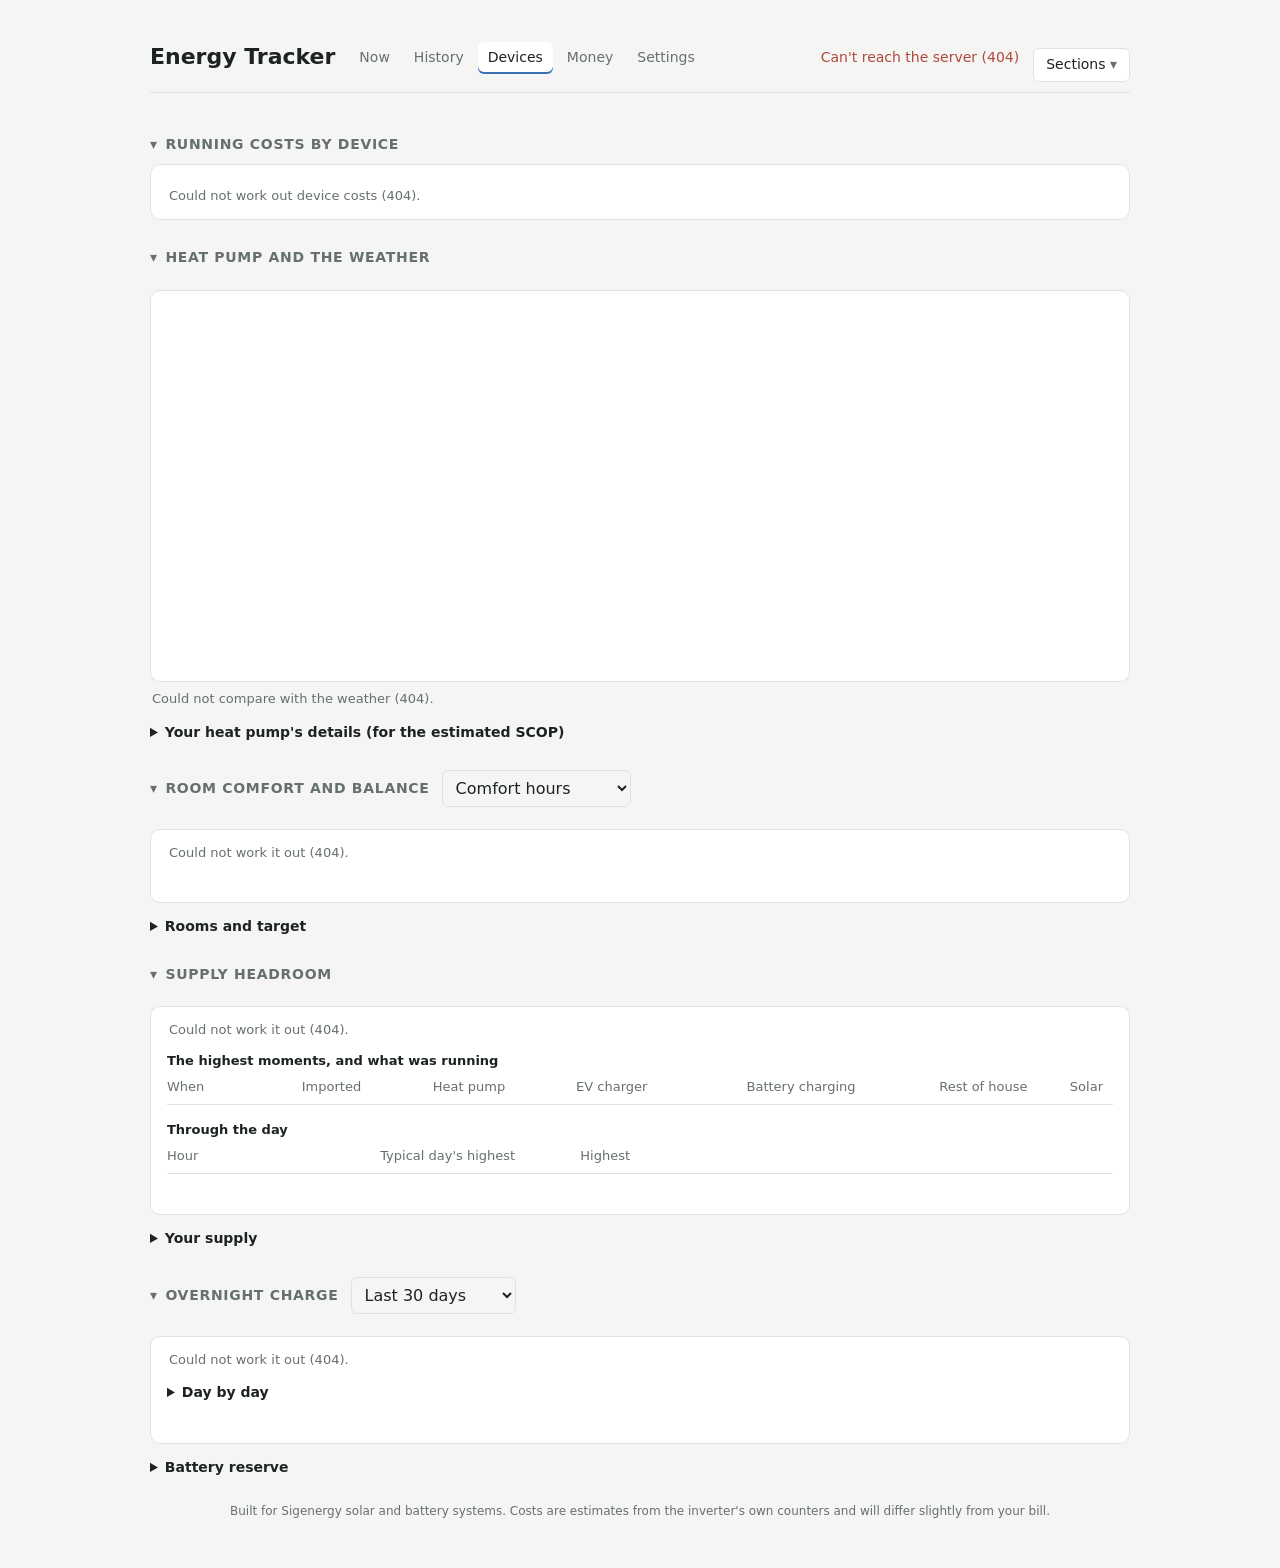
==== commit 71857c55: "0.49.0: bedrooms at night in room comfort Rooms can be marked as bedrooms; the hours outside the com" ====
--- a/energy_tracker/src/energy_tracker/web/devices.html
+++ b/energy_tracker/src/energy_tracker/web/devices.html
@@ -86,14 +86,17 @@
       <svg id="heatgen-chart" viewBox="0 0 900 260" role="img" style="margin-top: 8px;"
            aria-label="Heat generated by the heat pump, split into hot water and heating"></svg>
       <div class="legend" id="heatgen-legend"></div>
-      <div class="table-scroll" style="margin-top: 12px;">
-        <table>
-          <thead><tr><th>Period</th><th class="num">Days</th><th class="num">Heat generated</th>
-            <th class="num">Hot water</th><th class="num">Heating</th><th class="num">Electricity</th>
-            <th class="num">COP</th></tr></thead>
-          <tbody id="heatgen-rows"></tbody>
-        </table>
-      </div>
+      <details id="heatgen-table-box" style="margin-top: 12px;">
+        <summary>Show as a table</summary>
+        <div class="table-scroll">
+          <table>
+            <thead><tr><th>Period</th><th class="num">Days</th><th class="num">Heat generated</th>
+              <th class="num">Hot water</th><th class="num">Heating</th><th class="num">Electricity</th>
+              <th class="num">COP</th></tr></thead>
+            <tbody id="heatgen-rows"></tbody>
+          </table>
+        </div>
+      </details>
       <div class="hint" id="heatgen-hint"></div>
     </div>
     <div class="chart" style="margin-top: 12px;">
@@ -148,6 +151,7 @@
       <select id="comfort-hours" aria-label="Hours counted">
         <option value="comfort" selected>Comfort hours</option>
         <option value="all">All day</option>
+        <option value="night">Bedrooms at night</option>
       </select>
     </div>
     <div class="tiles" id="comfort-tiles"></div>
@@ -174,12 +178,15 @@
         <svg id="comfort-chart" viewBox="0 0 900 280" role="img" style="margin-top: 8px;"
              aria-label="Each room's average temperature by period, against the target"></svg>
         <div class="legend" id="comfort-legend"></div>
-        <div class="table-scroll" style="margin-top: 12px;">
-          <table>
-            <thead id="comfort-periods-head"></thead>
-            <tbody id="comfort-periods-rows"></tbody>
-          </table>
-        </div>
+        <details id="comfort-table-box" style="margin-top: 12px;">
+          <summary>Show as a table</summary>
+          <div class="table-scroll">
+            <table>
+              <thead id="comfort-periods-head"></thead>
+              <tbody id="comfort-periods-rows"></tbody>
+            </table>
+          </div>
+        </details>
       </div>
       <div class="hint" id="comfort-hint"></div>
     </div>
@@ -190,6 +197,8 @@
         <label>Comfort band, give or take (°C) <input type="number" name="band_c" min="0.2" max="5" step="0.1" required></label>
         <label>Comfort hours from <input type="time" name="hours_from" step="1800" required></label>
         <label>to <input type="time" name="hours_to" step="1800" required></label>
+        <label>Bedrooms at night (°C) <input type="number" name="night_target_c" min="10" max="28" step="0.5" required></label>
+        <label>Night band, give or take (°C) <input type="number" name="night_band_c" min="0.2" max="5" step="0.1" required></label>
         <div style="grid-column: 1 / -1;">
           <div class="group-title" style="margin: 4px 0 8px;">Rooms</div>
           <div id="comfort-room-list"></div>
--- a/energy_tracker/src/energy_tracker/web/app.css
+++ b/energy_tracker/src/energy_tracker/web/app.css
@@ -234,6 +234,8 @@
 td.verdict-short { color: var(--danger); font-weight: 600; }
 td.verdict-spare { color: var(--warn); font-weight: 600; }
 td.verdict-right { color: var(--good); }
-.comfort-room { display: grid; grid-template-columns: 1fr 1.4fr 1.4fr auto; gap: 8px; margin-bottom: 8px; align-items: center; }
+.comfort-room { display: grid; grid-template-columns: 1fr 1.4fr 1.4fr auto auto; gap: 8px; margin-bottom: 8px; align-items: center; }
+.comfort-room .bedroom { display: flex !important; flex-direction: row; align-items: center; gap: 6px; font-size: 14px; white-space: nowrap; }
+.comfort-room .bedroom input { width: auto; margin: 0; }
 .comfort-room input { width: 100%; box-sizing: border-box; }
 @media (max-width: 640px) { .comfort-room { grid-template-columns: 1fr 1fr; } }
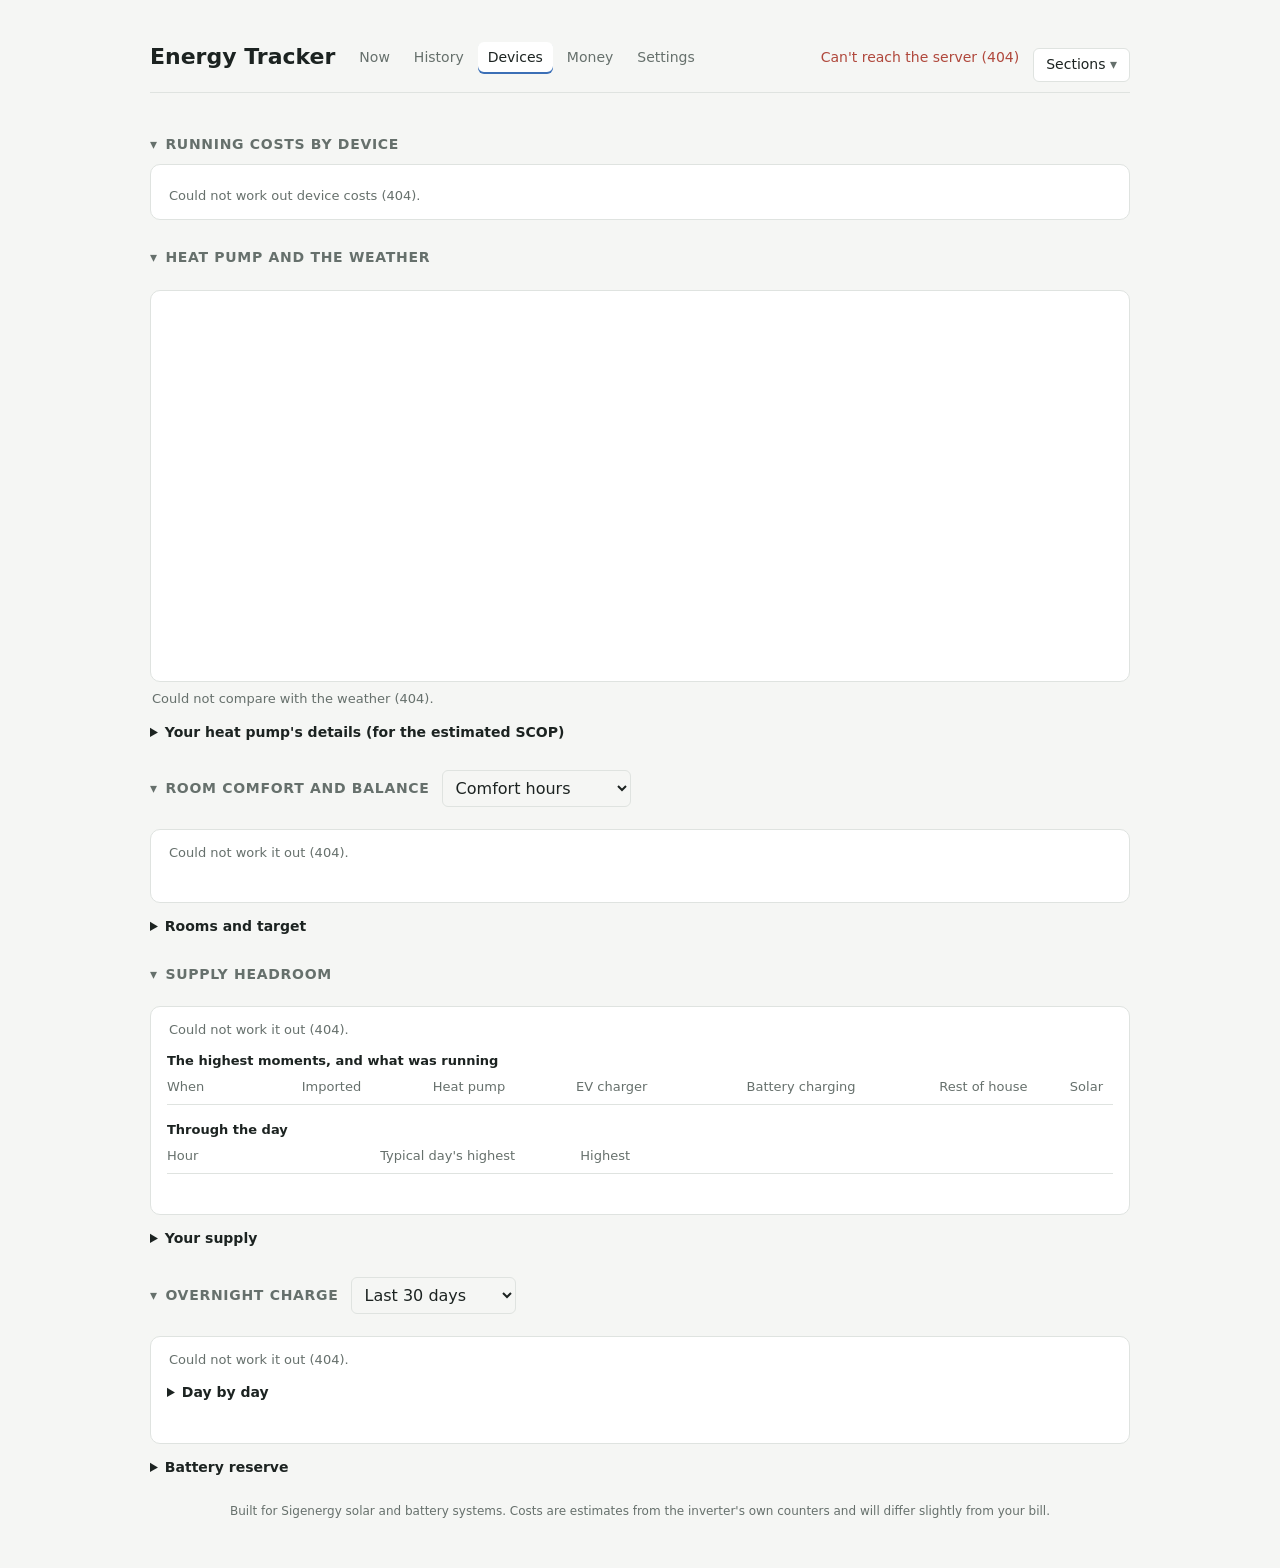
==== commit 8eca3bb8: "0.50.0: heating share from the design SCOP; hot water COP from latest reheats The heating model's sh" ====
--- a/energy_tracker/src/energy_tracker/web/devices.html
+++ b/energy_tracker/src/energy_tracker/web/devices.html
@@ -135,6 +135,8 @@
         <label>Indoor temperature (°C) <input type="number" name="indoor_c" min="12" max="26" step="0.1" placeholder="21"></label>
         <label>Heating degree days a year <small>(optional)</small> <input type="number" name="degree_days" min="100" max="6000" step="1" placeholder="2224"></label>
         <label>Design SCOP <small>(optional)</small> <input type="number" name="design_scop" min="1" max="8" step="0.01" placeholder="3.78"></label>
+        <label>Design flow temperature (°C) <small>(for the design SCOP)</small> <input type="number" name="design_flow_c" min="25" max="75" step="0.5" placeholder="50"></label>
+        <label>Heating efficiency share (%) <small>(optional, overrides the design)</small> <input type="number" name="heating_share_pct" min="20" max="80" step="1" placeholder="56"></label>
         <label>Heating needed below (°C) <input type="number" name="base_c" min="10" max="20" step="0.1" value="15.5"></label>
         <div class="actions">
           <button class="primary" type="submit">Save</button>
